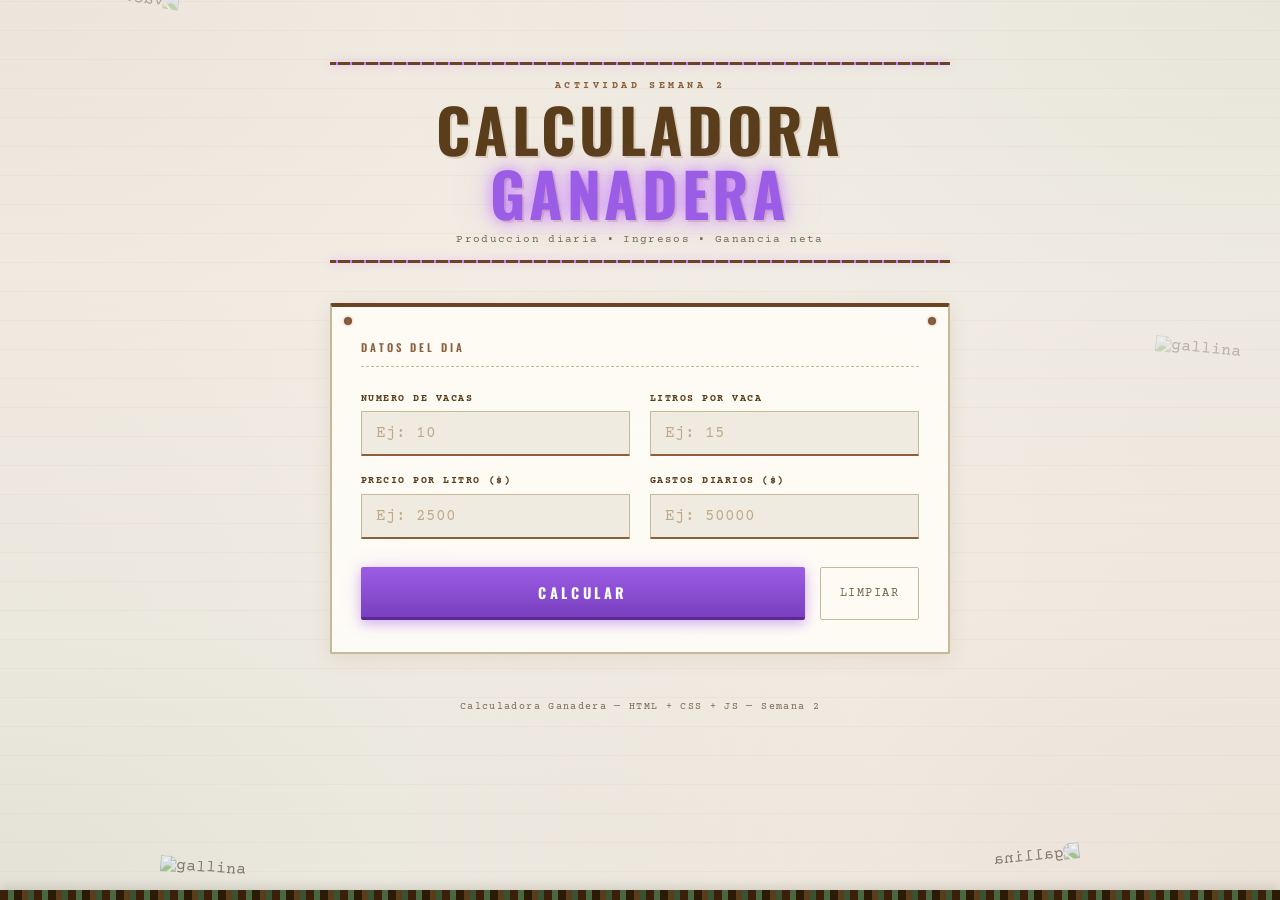
==== index.html @ b3b5ee2a "first commit" ====
<!DOCTYPE html>
<html lang="es">
<head>
  <meta charset="UTF-8" />
  <meta name="viewport" content="width=device-width, initial-scale=1.0"/>
  <title>Calculadora Ganadera</title>
  <link rel="stylesheet" href="style.css" />
</head>
<body>

  <div class="fondo-animales">
    <img src="https://cdn-icons-png.flaticon.com/512/2343/2343316.png" alt="vaca" class="animal a1"/>
    <img src="https://cdn-icons-png.flaticon.com/512/1998/1998610.png" alt="gallina" class="animal a2"/>
    <img src="https://cdn-icons-png.flaticon.com/512/616/616412.png"   alt="cerdo" class="animal a3"/>
    <img src="https://cdn-icons-png.flaticon.com/512/2343/2343316.png" alt="vaca" class="animal a4"/>
    <img src="https://cdn-icons-png.flaticon.com/512/1998/1998610.png" alt="gallina" class="animal a5"/>
    <img src="https://cdn-icons-png.flaticon.com/512/616/616412.png"   alt="cerdo" class="animal a6"/>
    <img src="https://cdn-icons-png.flaticon.com/512/2343/2343316.png" alt="vaca" class="animal a7"/>
    <img src="https://cdn-icons-png.flaticon.com/512/1998/1998610.png" alt="gallina" class="animal a8"/>
  </div>

  <main class="contenedor">

    <header class="encabezado">
      <div class="linea-acento"></div>
      <p class="etiqueta-top">ACTIVIDAD SEMANA 2</p>
      <h1 class="titulo">Calculadora<br/><span>Ganadera</span></h1>
      <p class="subtitulo">Produccion diaria &bull; Ingresos &bull; Ganancia neta</p>
      <div class="linea-acento"></div>
    </header>

    <section class="tarjeta" id="formulario">
      <h2 class="tarjeta-titulo">DATOS DEL DIA</h2>

      <div class="grilla-2">
        <div class="campo">
          <label for="vacas">Numero de vacas</label>
          <input type="number" id="vacas" placeholder="Ej: 10" min="0" />
        </div>
        <div class="campo">
          <label for="litros">Litros por vaca</label>
          <input type="number" id="litros" placeholder="Ej: 15" min="0" step="0.1" />
        </div>
        <div class="campo">
          <label for="precio">Precio por litro ($)</label>
          <input type="number" id="precio" placeholder="Ej: 2500" min="0" step="0.01" />
        </div>
        <div class="campo">
          <label for="gastos">Gastos diarios ($)</label>
          <input type="number" id="gastos" placeholder="Ej: 50000" min="0" step="0.01" />
        </div>
      </div>

      <div class="acciones">
        <button class="btn-principal" id="btn-calcular">CALCULAR</button>
        <button class="btn-secundario" id="btn-limpiar">LIMPIAR</button>
      </div>
    </section>

    <section class="tarjeta" id="resultados">
      <h2 class="tarjeta-titulo">RESULTADOS</h2>

      <div class="metricas">
        <div class="metrica">
          <p class="metrica-etiqueta">Produccion total</p>
          <p class="metrica-valor" id="res-produccion">--</p>
          <p class="metrica-unidad">litros / dia</p>
        </div>
        <div class="metrica">
          <p class="metrica-etiqueta">Ingresos brutos</p>
          <p class="metrica-valor" id="res-ingresos">--</p>
          <p class="metrica-unidad">pesos / dia</p>
        </div>
        <div class="metrica metrica-grande" id="bloque-ganancia">
          <p class="metrica-etiqueta">GANANCIA NETA</p>
          <p class="metrica-valor grande" id="res-ganancia">--</p>
          <p class="metrica-unidad">pesos despues de gastos</p>
        </div>
      </div>

      <div class="alerta" id="mensaje-resultado"></div>
    </section>

  </main>

  <footer class="pie">
    <p>Calculadora Ganadera &mdash; HTML + CSS + JS &mdash; Semana 2</p>
  </footer>

  <script src="app.js"></script>

</body>
</html>
---- style.css ----
@import url('https://fonts.googleapis.com/css2?family=Oswald:wght@400;600;700&family=Courier+Prime:wght@400;700&display=swap');

:root {
  --neon:        #c77dff;
  --neon-fuerte: #9b5de5;
  --neon-brillo: #e0aaff;
  --fondo:       #f5f0e8;
  --fondo-card:  #fffdf7;
  --fondo-input: #f0ebe0;
  --borde:       #c8b89a;
  --borde-neon:  rgba(199, 125, 255, 0.5);
  --tierra:      #8b5e3c;
  --pasto:       #4a6741;
  --madera:      #6b4423;
  --costal:      #5a3e1b;
  --texto:       #2c1f0e;
  --texto-bajo:  #7a6a50;
  --blanco:      #fffdf7;
  --rojo:        #cc3300;
  --verde-ok:    #3a6e20;
}

/* ---- RESET BASE ---- */
*, *::before, *::after {
  box-sizing: border-box;
  margin: 0;
  padding: 0;
}

/* ---- BODY: fondo claro tipo pergamino ---- */
body {
  font-family: 'Courier Prime', monospace;
  background-color: #f5f0e8;
  background-image:
    radial-gradient(ellipse at 0% 0%,   rgba(139,94,60,0.08) 0%, transparent 50%),
    radial-gradient(ellipse at 100% 0%,  rgba(74,103,65,0.08) 0%, transparent 50%),
    radial-gradient(ellipse at 0% 100%,  rgba(74,103,65,0.10) 0%, transparent 50%),
    radial-gradient(ellipse at 100% 100%,rgba(139,94,60,0.10) 0%, transparent 50%);
  color: var(--texto);
  min-height: 100vh;
  display: flex;
  flex-direction: column;
  align-items: center;
  padding: 3rem 1rem 2rem;
  position: relative;
  overflow-x: hidden;
}

/* Textura de papel/pergamino */
body::before {
  content: '';
  position: fixed;
  inset: 0;
  background-image:
    repeating-linear-gradient(
      0deg,
      transparent,
      transparent 28px,
      rgba(139,94,60,0.04) 28px,
      rgba(139,94,60,0.04) 29px
    );
  pointer-events: none;
  z-index: 0;
}

/* Franja inferior de tierra y pasto */
body::after {
  content: '';
  position: fixed;
  bottom: 0;
  left: 0;
  right: 0;
  height: 10px;
  background: repeating-linear-gradient(
    90deg,
    #3a2008 0px,
    #3a2008 8px,
    #4a6741 8px,
    #4a6741 14px,
    #2a1a06 14px,
    #2a1a06 22px,
    #5a3e1b 22px,
    #5a3e1b 28px,
    #3a5231 28px,
    #3a5231 34px
  );
  box-shadow: 0 -2px 12px rgba(0,0,0,0.15);
  z-index: 0;
}

/* ---- ANIMALES DE FONDO ---- */
.fondo-animales {
  position: fixed;
  inset: 0;
  pointer-events: none;
  z-index: 0;
  overflow: hidden;
}

.animal {
  position: absolute;
  opacity: 0.55;
}

.a1 {
  width: 280px;
  bottom: -30px;
  left: -40px;
  transform: scaleX(-1) rotate(-6deg);
}

.a2 {
  width: 200px;
  bottom: 20px;
  left: 160px;
  transform: rotate(4deg);
}

.a3 {
  width: 220px;
  bottom: -20px;
  left: 340px;
  transform: scaleX(-1) rotate(2deg);
}

.a4 {
  width: 260px;
  bottom: -25px;
  right: -30px;
  transform: rotate(-4deg);
}

.a5 {
  width: 190px;
  bottom: 30px;
  right: 200px;
  transform: scaleX(-1) rotate(6deg);
}

.a6 {
  width: 180px;
  top: -15px;
  right: -25px;
  transform: rotate(10deg);
  opacity: 0.35;
}

.a7 {
  width: 210px;
  top: -20px;
  left: -30px;
  transform: scaleX(-1) rotate(-8deg);
  opacity: 0.35;
}

.a8 {
  width: 160px;
  top: 38%;
  right: -35px;
  transform: rotate(5deg);
  opacity: 0.28;
}

/* ---- CONTENEDOR ---- */
.contenedor {
  width: 100%;
  max-width: 620px;
  position: relative;
  z-index: 1;
}

/* ---- ENCABEZADO ---- */
.encabezado {
  text-align: center;
  margin-bottom: 2.5rem;
}

.linea-acento {
  width: 100%;
  height: 3px;
  margin: 0.9rem auto;
  background: repeating-linear-gradient(
    90deg,
    var(--madera) 0px,
    var(--madera) 6px,
    var(--neon)   6px,
    var(--neon)   8px,
    var(--madera) 8px,
    var(--madera) 14px
  );
  box-shadow: 0 0 8px rgba(199,125,255,0.4);
}

.etiqueta-top {
  font-size: 0.62rem;
  font-weight: 700;
  letter-spacing: 0.35em;
  color: var(--tierra);
  margin-bottom: 0.4rem;
  text-transform: uppercase;
}

.titulo {
  font-family: 'Oswald', sans-serif;
  font-size: clamp(2.4rem, 8vw, 3.8rem);
  font-weight: 700;
  line-height: 1.05;
  color: var(--costal);
  letter-spacing: 0.06em;
  text-transform: uppercase;
  text-shadow: 2px 2px 0px rgba(139,94,60,0.2);
}

.titulo span {
  color: var(--neon-fuerte);
  text-shadow:
    2px 2px 0px rgba(139,94,60,0.2),
    0 0 16px var(--neon),
    0 0 40px rgba(199,125,255,0.3);
}

.subtitulo {
  font-size: 0.7rem;
  color: var(--texto-bajo);
  letter-spacing: 0.12em;
  margin-top: 0.5rem;
}

/* ---- TARJETA ---- */
.tarjeta {
  background: rgba(255,253,247,0.88);
  border: 2px solid var(--borde);
  border-top: 4px solid var(--madera);
  border-radius: 2px;
  padding: 2rem 1.8rem;
  margin-bottom: 1.4rem;
  position: relative;
  box-shadow:
    0 4px 20px rgba(139,94,60,0.12),
    0 1px 0 rgba(255,255,255,0.8) inset;
  backdrop-filter: blur(2px);
}

.tarjeta::before,
.tarjeta::after {
  content: '';
  position: absolute;
  width: 8px;
  height: 8px;
  background: radial-gradient(circle, var(--tierra) 30%, var(--madera) 100%);
  border-radius: 50%;
  box-shadow: 0 0 3px rgba(0,0,0,0.3);
}

.tarjeta::before {
  top: 10px;
  left: 12px;
}

.tarjeta::after {
  top: 10px;
  right: 12px;
}

.tarjeta:hover {
  border-top-color: var(--neon-fuerte);
  box-shadow:
    0 4px 24px rgba(139,94,60,0.18),
    0 0 12px rgba(199,125,255,0.1);
  transition: all 0.3s ease;
}

.tarjeta-titulo {
  font-family: 'Oswald', sans-serif;
  font-size: 0.68rem;
  font-weight: 600;
  letter-spacing: 0.28em;
  color: var(--tierra);
  margin-bottom: 1.6rem;
  padding-bottom: 0.7rem;
  border-bottom: 1px dashed var(--borde);
  text-transform: uppercase;
}

/* ---- GRILLA ---- */
.grilla-2 {
  display: grid;
  grid-template-columns: 1fr 1fr;
  gap: 1.2rem;
}

@media (max-width: 480px) {
  .grilla-2 { grid-template-columns: 1fr; }
}

/* ---- CAMPOS ---- */
.campo {
  display: flex;
  flex-direction: column;
  gap: 0.45rem;
}

label {
  font-size: 0.63rem;
  font-weight: 700;
  letter-spacing: 0.15em;
  text-transform: uppercase;
  color: var(--costal);
}

input[type="number"] {
  background: var(--fondo-input);
  border: 1.5px solid var(--borde);
  border-bottom: 2px solid var(--tierra);
  border-radius: 1px;
  padding: 0.75rem 0.9rem;
  font-family: 'Courier Prime', monospace;
  font-size: 1rem;
  color: var(--costal);
  outline: none;
  transition: border-color 0.25s, box-shadow 0.25s;
  width: 100%;
}

input[type="number"]::placeholder {
  color: #bfaa88;
}

input[type="number"]:focus {
  border-color: var(--neon-fuerte);
  border-bottom-color: var(--neon-fuerte);
  box-shadow: 0 0 0 2px rgba(199,125,255,0.15), 0 0 14px rgba(199,125,255,0.08);
}

input[type=number]::-webkit-inner-spin-button,
input[type=number]::-webkit-outer-spin-button {
  -webkit-appearance: none;
  margin: 0;
}
input[type=number] { -moz-appearance: textfield; }

/* ---- BOTONES ---- */
.acciones {
  display: flex;
  gap: 0.9rem;
  margin-top: 1.8rem;
  flex-wrap: wrap;
}

.btn-principal {
  flex: 1;
  min-width: 140px;
  padding: 0.9rem 1rem;
  background: linear-gradient(180deg, var(--neon-fuerte) 0%, #7a3fc0 100%);
  color: #ffffff;
  border: none;
  border-bottom: 3px solid #5a2a90;
  border-radius: 2px;
  font-family: 'Oswald', sans-serif;
  font-size: 0.9rem;
  font-weight: 700;
  letter-spacing: 0.25em;
  cursor: pointer;
  text-transform: uppercase;
  transition: all 0.15s ease;
  box-shadow:
    0 4px 12px rgba(155,93,229,0.4),
    0 0 20px rgba(199,125,255,0.2);
}

.btn-principal:hover {
  background: linear-gradient(180deg, var(--neon) 0%, var(--neon-fuerte) 100%);
  box-shadow:
    0 4px 20px rgba(199,125,255,0.6),
    0 0 40px rgba(199,125,255,0.25);
  transform: translateY(-1px);
}

.btn-principal:active {
  transform: translateY(2px);
  border-bottom-width: 1px;
  box-shadow: none;
}

.btn-secundario {
  padding: 0.9rem 1.2rem;
  background: transparent;
  color: var(--texto-bajo);
  border: 1.5px solid var(--borde);
  border-radius: 2px;
  font-family: 'Courier Prime', monospace;
  font-size: 0.75rem;
  letter-spacing: 0.12em;
  cursor: pointer;
  text-transform: uppercase;
  transition: color 0.2s, border-color 0.2s;
}

.btn-secundario:hover {
  color: var(--tierra);
  border-color: var(--tierra);
}

/* ---- RESULTADOS ---- */
#resultados {
  display: none;
  animation: aparece 0.4s ease;
}

@keyframes aparece {
  from { opacity: 0; transform: translateY(16px); }
  to   { opacity: 1; transform: translateY(0); }
}

/* ---- METRICAS ---- */
.metricas {
  display: grid;
  grid-template-columns: 1fr 1fr;
  gap: 1rem;
  margin-bottom: 1.2rem;
}

@media (max-width: 420px) {
  .metricas { grid-template-columns: 1fr; }
}

.metrica {
  background: rgba(245,240,232,0.8);
  border: 1px solid var(--borde);
  border-left: 3px solid var(--tierra);
  padding: 1rem;
  transition: border-color 0.2s;
}

.metrica:hover {
  border-left-color: var(--neon-fuerte);
}

.metrica-grande {
  grid-column: span 2;
  border-left: 3px solid var(--neon-fuerte);
  background: rgba(199,125,255,0.06);
  box-shadow: inset 0 0 24px rgba(199,125,255,0.05);
}

@media (max-width: 420px) {
  .metrica-grande { grid-column: span 1; }
}

.metrica-etiqueta {
  font-size: 0.57rem;
  letter-spacing: 0.2em;
  text-transform: uppercase;
  color: var(--texto-bajo);
  margin-bottom: 0.35rem;
}

.metrica-valor {
  font-family: 'Oswald', sans-serif;
  font-size: 1.6rem;
  font-weight: 700;
  color: var(--costal);
  line-height: 1.1;
}

.metrica-valor.grande {
  font-size: 2.2rem;
  color: var(--neon-fuerte);
  text-shadow:
    0 0 14px var(--neon),
    0 0 40px rgba(199,125,255,0.3);
}

.metrica-valor.negativo {
  color: var(--rojo);
  text-shadow: 0 0 8px rgba(204,51,0,0.3);
}

.metrica-unidad {
  font-size: 0.58rem;
  color: var(--texto-bajo);
  margin-top: 0.2rem;
  letter-spacing: 0.06em;
}

/* ---- ALERTA ---- */
.alerta {
  font-size: 0.72rem;
  letter-spacing: 0.05em;
  padding: 0.8rem 1rem;
  border-left: 3px solid transparent;
  display: none;
  border-radius: 1px;
}

.alerta.ganancia {
  display: block;
  border-left-color: var(--verde-ok);
  background: rgba(74,103,65,0.1);
  color: var(--verde-ok);
}

.alerta.perdida {
  display: block;
  border-left-color: var(--rojo);
  background: rgba(204,51,0,0.07);
  color: var(--rojo);
}

/* ---- PIE ---- */
.pie {
  text-align: center;
  margin-top: 1.5rem;
  font-size: 0.6rem;
  color: var(--texto-bajo);
  letter-spacing: 0.14em;
  position: relative;
  z-index: 1;
  padding-bottom: 1rem;
}
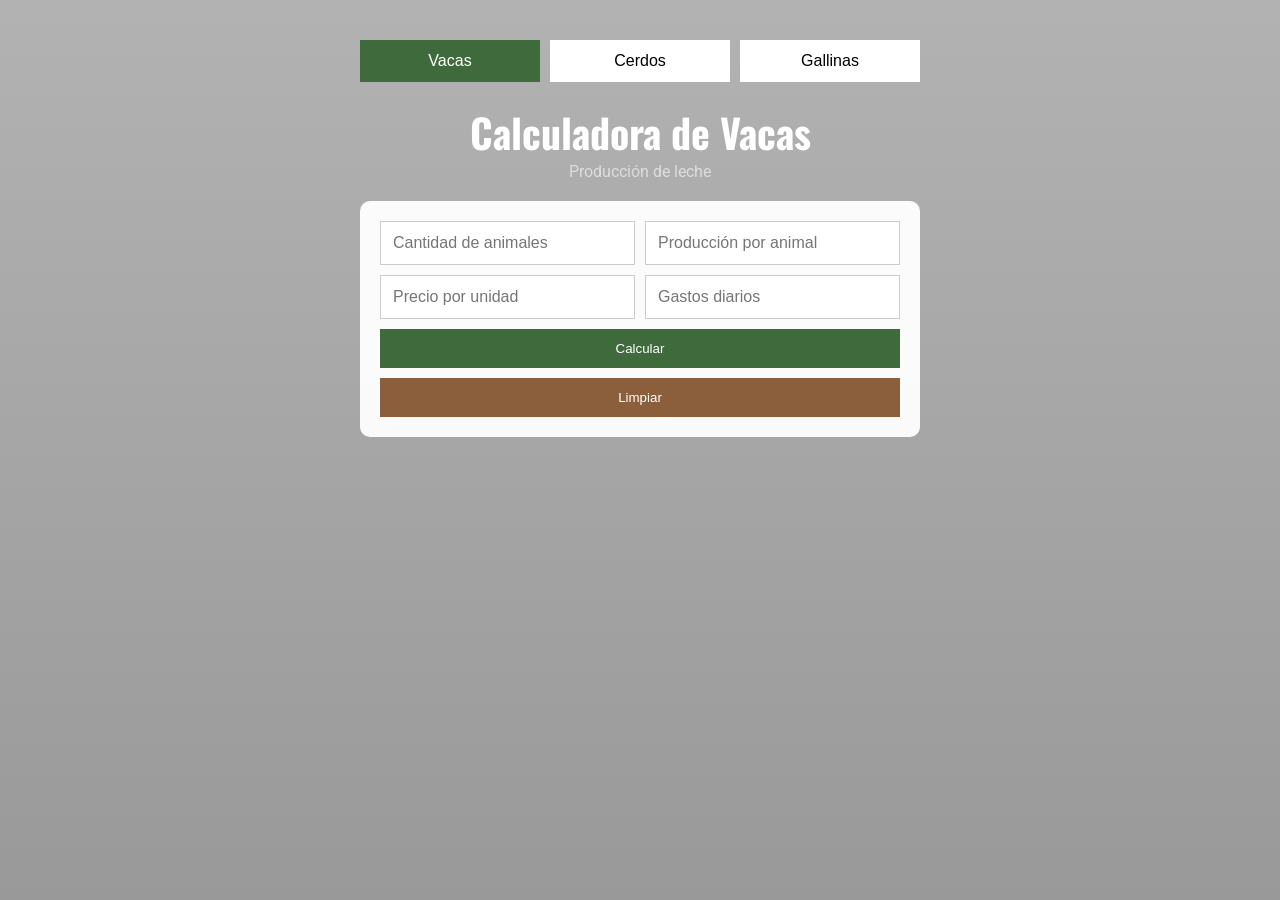
==== commit a45a8afb: "Avance proyecto ganadero" ====
--- a/index.html
+++ b/index.html
@@ -1,93 +1,47 @@
 <!DOCTYPE html>
 <html lang="es">
 <head>
-  <meta charset="UTF-8" />
-  <meta name="viewport" content="width=device-width, initial-scale=1.0"/>
+  <meta charset="UTF-8">
+  <meta name="viewport" content="width=device-width, initial-scale=1.0">
   <title>Calculadora Ganadera</title>
-  <link rel="stylesheet" href="style.css" />
+  <link rel="stylesheet" href="style.css">
 </head>
 <body>
 
-  <div class="fondo-animales">
-    <img src="https://cdn-icons-png.flaticon.com/512/2343/2343316.png" alt="vaca" class="animal a1"/>
-    <img src="https://cdn-icons-png.flaticon.com/512/1998/1998610.png" alt="gallina" class="animal a2"/>
-    <img src="https://cdn-icons-png.flaticon.com/512/616/616412.png"   alt="cerdo" class="animal a3"/>
-    <img src="https://cdn-icons-png.flaticon.com/512/2343/2343316.png" alt="vaca" class="animal a4"/>
-    <img src="https://cdn-icons-png.flaticon.com/512/1998/1998610.png" alt="gallina" class="animal a5"/>
-    <img src="https://cdn-icons-png.flaticon.com/512/616/616412.png"   alt="cerdo" class="animal a6"/>
-    <img src="https://cdn-icons-png.flaticon.com/512/2343/2343316.png" alt="vaca" class="animal a7"/>
-    <img src="https://cdn-icons-png.flaticon.com/512/1998/1998610.png" alt="gallina" class="animal a8"/>
+<main class="contenedor">
+
+  <div class="selector">
+    <button class="animal-btn activo" data-animal="vaca">Vacas</button>
+    <button class="animal-btn" data-animal="cerdo">Cerdos</button>
+    <button class="animal-btn" data-animal="gallina">Gallinas</button>
   </div>
 
-  <main class="contenedor">
+  <header>
+    <h1 id="titulo">Calculadora de Vacas</h1>
+    <p id="subtitulo">Producción de leche</p>
+  </header>
 
-    <header class="encabezado">
-      <div class="linea-acento"></div>
-      <p class="etiqueta-top">ACTIVIDAD SEMANA 2</p>
-      <h1 class="titulo">Calculadora<br/><span>Ganadera</span></h1>
-      <p class="subtitulo">Produccion diaria &bull; Ingresos &bull; Ganancia neta</p>
-      <div class="linea-acento"></div>
-    </header>
+  <section class="tarjeta">
+    <div class="grilla">
+      <input type="number" id="cantidad" placeholder="Cantidad de animales">
+      <input type="number" id="produccion" placeholder="Producción por animal">
+      <input type="number" id="precio" placeholder="Precio por unidad">
+      <input type="number" id="gastos" placeholder="Gastos diarios">
+    </div>
 
-    <section class="tarjeta" id="formulario">
-      <h2 class="tarjeta-titulo">DATOS DEL DIA</h2>
+    <button id="btn-calcular">Calcular</button>
+    <button id="btn-limpiar">Limpiar</button>
+  </section>
 
-      <div class="grilla-2">
-        <div class="campo">
-          <label for="vacas">Numero de vacas</label>
-          <input type="number" id="vacas" placeholder="Ej: 10" min="0" />
-        </div>
-        <div class="campo">
-          <label for="litros">Litros por vaca</label>
-          <input type="number" id="litros" placeholder="Ej: 15" min="0" step="0.1" />
-        </div>
-        <div class="campo">
-          <label for="precio">Precio por litro ($)</label>
-          <input type="number" id="precio" placeholder="Ej: 2500" min="0" step="0.01" />
-        </div>
-        <div class="campo">
-          <label for="gastos">Gastos diarios ($)</label>
-          <input type="number" id="gastos" placeholder="Ej: 50000" min="0" step="0.01" />
-        </div>
-      </div>
+  <section class="tarjeta" id="resultados">
+    <p>Total producido: <span id="res-produccion">--</span></p>
+    <p>Ingresos: <span id="res-ingresos">--</span></p>
+    <p>Ganancia: <span id="res-ganancia">--</span></p>
+    <p id="mensaje"></p>
+  </section>
 
-      <div class="acciones">
-        <button class="btn-principal" id="btn-calcular">CALCULAR</button>
-        <button class="btn-secundario" id="btn-limpiar">LIMPIAR</button>
-      </div>
-    </section>
+</main>
 
-    <section class="tarjeta" id="resultados">
-      <h2 class="tarjeta-titulo">RESULTADOS</h2>
-
-      <div class="metricas">
-        <div class="metrica">
-          <p class="metrica-etiqueta">Produccion total</p>
-          <p class="metrica-valor" id="res-produccion">--</p>
-          <p class="metrica-unidad">litros / dia</p>
-        </div>
-        <div class="metrica">
-          <p class="metrica-etiqueta">Ingresos brutos</p>
-          <p class="metrica-valor" id="res-ingresos">--</p>
-          <p class="metrica-unidad">pesos / dia</p>
-        </div>
-        <div class="metrica metrica-grande" id="bloque-ganancia">
-          <p class="metrica-etiqueta">GANANCIA NETA</p>
-          <p class="metrica-valor grande" id="res-ganancia">--</p>
-          <p class="metrica-unidad">pesos despues de gastos</p>
-        </div>
-      </div>
-
-      <div class="alerta" id="mensaje-resultado"></div>
-    </section>
-
-  </main>
-
-  <footer class="pie">
-    <p>Calculadora Ganadera &mdash; HTML + CSS + JS &mdash; Semana 2</p>
-  </footer>
-
-  <script src="app.js"></script>
-
+<script src="app.js"></script>
 </body>
 </html>
--- a/style.css
+++ b/style.css
@@ -1,520 +1,157 @@
-@import url('https://fonts.googleapis.com/css2?family=Oswald:wght@400;600;700&family=Courier+Prime:wght@400;700&display=swap');
+@import url('https://fonts.googleapis.com/css2?family=Oswald:wght@400;600&family=Roboto:wght@300;400;500&display=swap');
 
 :root {
-  --neon:        #c77dff;
-  --neon-fuerte: #9b5de5;
-  --neon-brillo: #e0aaff;
-  --fondo:       #f5f0e8;
-  --fondo-card:  #fffdf7;
-  --fondo-input: #f0ebe0;
-  --borde:       #c8b89a;
-  --borde-neon:  rgba(199, 125, 255, 0.5);
-  --tierra:      #8b5e3c;
-  --pasto:       #4a6741;
-  --madera:      #6b4423;
-  --costal:      #5a3e1b;
-  --texto:       #2c1f0e;
-  --texto-bajo:  #7a6a50;
-  --blanco:      #fffdf7;
-  --rojo:        #cc3300;
-  --verde-ok:    #3a6e20;
+  --verde: #3f6b3c;
+  --verde-claro: #6f9e5b;
+  --tierra: #8b5e3c;
+  --madera: #5c3b23;
 }
 
-/* ---- RESET BASE ---- */
-*, *::before, *::after {
-  box-sizing: border-box;
+/* BASE */
+* {
   margin: 0;
   padding: 0;
+  box-sizing: border-box;
 }
 
-/* ---- BODY: fondo claro tipo pergamino ---- */
 body {
-  font-family: 'Courier Prime', monospace;
-  background-color: #f5f0e8;
-  background-image:
-    radial-gradient(ellipse at 0% 0%,   rgba(139,94,60,0.08) 0%, transparent 50%),
-    radial-gradient(ellipse at 100% 0%,  rgba(74,103,65,0.08) 0%, transparent 50%),
-    radial-gradient(ellipse at 0% 100%,  rgba(74,103,65,0.10) 0%, transparent 50%),
-    radial-gradient(ellipse at 100% 100%,rgba(139,94,60,0.10) 0%, transparent 50%);
-  color: var(--texto);
+  font-family: 'Roboto', sans-serif;
+  background:
+    linear-gradient(rgba(0,0,0,0.3), rgba(0,0,0,0.4)),
+    url('https://images.unsplash.com/photo-1500595046743-cd271d694d30');
+  background-size: cover;
+  background-position: center;
   min-height: 100vh;
-  display: flex;
-  flex-direction: column;
-  align-items: center;
-  padding: 3rem 1rem 2rem;
-  position: relative;
-  overflow-x: hidden;
+  color: #2b2b2b;
 }
 
-/* Textura de papel/pergamino */
-body::before {
-  content: '';
-  position: fixed;
-  inset: 0;
-  background-image:
-    repeating-linear-gradient(
-      0deg,
-      transparent,
-      transparent 28px,
-      rgba(139,94,60,0.04) 28px,
-      rgba(139,94,60,0.04) 29px
-    );
-  pointer-events: none;
-  z-index: 0;
+/* CONTENEDOR */
+.contenedor {
+  max-width: 600px;
+  margin: auto;
+  padding: 30px 20px;
 }
 
-/* Franja inferior de tierra y pasto */
-body::after {
-  content: '';
-  position: fixed;
-  bottom: 0;
-  left: 0;
-  right: 0;
-  height: 10px;
-  background: repeating-linear-gradient(
-    90deg,
-    #3a2008 0px,
-    #3a2008 8px,
-    #4a6741 8px,
-    #4a6741 14px,
-    #2a1a06 14px,
-    #2a1a06 22px,
-    #5a3e1b 22px,
-    #5a3e1b 28px,
-    #3a5231 28px,
-    #3a5231 34px
-  );
-  box-shadow: 0 -2px 12px rgba(0,0,0,0.15);
-  z-index: 0;
+/* HEADER */
+header {
+  text-align: center;
+  margin-bottom: 20px;
 }
 
-/* ---- ANIMALES DE FONDO ---- */
-.fondo-animales {
-  position: fixed;
-  inset: 0;
-  pointer-events: none;
-  z-index: 0;
-  overflow: hidden;
+#titulo {
+  font-family: 'Oswald';
+  font-size: 2.5rem;
+  color: white;
 }
 
-.animal {
-  position: absolute;
-  opacity: 0.55;
+#subtitulo {
+  color: #ddd;
 }
 
-.a1 {
-  width: 280px;
-  bottom: -30px;
-  left: -40px;
-  transform: scaleX(-1) rotate(-6deg);
+/* SELECTOR */
+.selector {
+  display: flex;
+  gap: 10px;
+  margin-bottom: 20px;
 }
 
-.a2 {
-  width: 200px;
-  bottom: 20px;
-  left: 160px;
-  transform: rotate(4deg);
+.animal-btn {
+  flex: 1;
+  padding: 12px;
+  border: none;
+  background: white;
+  cursor: pointer;
+  transition: 0.3s;
+  font-size: 1rem;
 }
 
-.a3 {
-  width: 220px;
-  bottom: -20px;
-  left: 340px;
-  transform: scaleX(-1) rotate(2deg);
+.animal-btn.activo {
+  background: var(--verde);
+  color: white;
 }
 
-.a4 {
-  width: 260px;
-  bottom: -25px;
-  right: -30px;
-  transform: rotate(-4deg);
+/* TARJETAS */
+.tarjeta {
+  background: rgba(255,255,255,0.95);
+  padding: 20px;
+  margin-bottom: 20px;
+  border-radius: 10px;
 }
 
-.a5 {
-  width: 190px;
-  bottom: 30px;
-  right: 200px;
-  transform: scaleX(-1) rotate(6deg);
+/* INPUTS */
+.grilla {
+  display: grid;
+  grid-template-columns: 1fr 1fr;
+  gap: 10px;
 }
 
-.a6 {
-  width: 180px;
-  top: -15px;
-  right: -25px;
-  transform: rotate(10deg);
-  opacity: 0.35;
+input {
+  padding: 12px;
+  border: 1px solid #ccc;
+  font-size: 1rem;
 }
 
-.a7 {
-  width: 210px;
-  top: -20px;
-  left: -30px;
-  transform: scaleX(-1) rotate(-8deg);
-  opacity: 0.35;
-}
-
-.a8 {
-  width: 160px;
-  top: 38%;
-  right: -35px;
-  transform: rotate(5deg);
-  opacity: 0.28;
-}
-
-/* ---- CONTENEDOR ---- */
-.contenedor {
-  width: 100%;
-  max-width: 620px;
-  position: relative;
-  z-index: 1;
-}
-
-/* ---- ENCABEZADO ---- */
-.encabezado {
-  text-align: center;
-  margin-bottom: 2.5rem;
-}
-
-.linea-acento {
-  width: 100%;
-  height: 3px;
-  margin: 0.9rem auto;
-  background: repeating-linear-gradient(
-    90deg,
-    var(--madera) 0px,
-    var(--madera) 6px,
-    var(--neon)   6px,
-    var(--neon)   8px,
-    var(--madera) 8px,
-    var(--madera) 14px
-  );
-  box-shadow: 0 0 8px rgba(199,125,255,0.4);
-}
-
-.etiqueta-top {
-  font-size: 0.62rem;
-  font-weight: 700;
-  letter-spacing: 0.35em;
-  color: var(--tierra);
-  margin-bottom: 0.4rem;
-  text-transform: uppercase;
-}
-
-.titulo {
-  font-family: 'Oswald', sans-serif;
-  font-size: clamp(2.4rem, 8vw, 3.8rem);
-  font-weight: 700;
-  line-height: 1.05;
-  color: var(--costal);
-  letter-spacing: 0.06em;
-  text-transform: uppercase;
-  text-shadow: 2px 2px 0px rgba(139,94,60,0.2);
-}
-
-.titulo span {
-  color: var(--neon-fuerte);
-  text-shadow:
-    2px 2px 0px rgba(139,94,60,0.2),
-    0 0 16px var(--neon),
-    0 0 40px rgba(199,125,255,0.3);
-}
-
-.subtitulo {
-  font-size: 0.7rem;
-  color: var(--texto-bajo);
-  letter-spacing: 0.12em;
-  margin-top: 0.5rem;
-}
-
-/* ---- TARJETA ---- */
-.tarjeta {
-  background: rgba(255,253,247,0.88);
-  border: 2px solid var(--borde);
-  border-top: 4px solid var(--madera);
-  border-radius: 2px;
-  padding: 2rem 1.8rem;
-  margin-bottom: 1.4rem;
-  position: relative;
-  box-shadow:
-    0 4px 20px rgba(139,94,60,0.12),
-    0 1px 0 rgba(255,255,255,0.8) inset;
-  backdrop-filter: blur(2px);
-}
-
-.tarjeta::before,
-.tarjeta::after {
-  content: '';
-  position: absolute;
-  width: 8px;
-  height: 8px;
-  background: radial-gradient(circle, var(--tierra) 30%, var(--madera) 100%);
-  border-radius: 50%;
-  box-shadow: 0 0 3px rgba(0,0,0,0.3);
-}
-
-.tarjeta::before {
-  top: 10px;
-  left: 12px;
-}
-
-.tarjeta::after {
-  top: 10px;
-  right: 12px;
-}
-
-.tarjeta:hover {
-  border-top-color: var(--neon-fuerte);
-  box-shadow:
-    0 4px 24px rgba(139,94,60,0.18),
-    0 0 12px rgba(199,125,255,0.1);
-  transition: all 0.3s ease;
-}
-
-.tarjeta-titulo {
-  font-family: 'Oswald', sans-serif;
-  font-size: 0.68rem;
-  font-weight: 600;
-  letter-spacing: 0.28em;
-  color: var(--tierra);
-  margin-bottom: 1.6rem;
-  padding-bottom: 0.7rem;
-  border-bottom: 1px dashed var(--borde);
-  text-transform: uppercase;
-}
-
-/* ---- GRILLA ---- */
-.grilla-2 {
-  display: grid;
-  grid-template-columns: 1fr 1fr;
-  gap: 1.2rem;
-}
-
-@media (max-width: 480px) {
-  .grilla-2 { grid-template-columns: 1fr; }
-}
-
-/* ---- CAMPOS ---- */
-.campo {
-  display: flex;
-  flex-direction: column;
-  gap: 0.45rem;
-}
-
-label {
-  font-size: 0.63rem;
-  font-weight: 700;
-  letter-spacing: 0.15em;
-  text-transform: uppercase;
-  color: var(--costal);
-}
-
-input[type="number"] {
-  background: var(--fondo-input);
-  border: 1.5px solid var(--borde);
-  border-bottom: 2px solid var(--tierra);
-  border-radius: 1px;
-  padding: 0.75rem 0.9rem;
-  font-family: 'Courier Prime', monospace;
-  font-size: 1rem;
-  color: var(--costal);
-  outline: none;
-  transition: border-color 0.25s, box-shadow 0.25s;
+/* BOTONES */
+button {
+  margin-top: 10px;
+  padding: 12px;
+  cursor: pointer;
+  border: none;
   width: 100%;
 }
 
-input[type="number"]::placeholder {
-  color: #bfaa88;
+#btn-calcular {
+  background: var(--verde);
+  color: white;
 }
 
-input[type="number"]:focus {
-  border-color: var(--neon-fuerte);
-  border-bottom-color: var(--neon-fuerte);
-  box-shadow: 0 0 0 2px rgba(199,125,255,0.15), 0 0 14px rgba(199,125,255,0.08);
+#btn-limpiar {
+  background: var(--tierra);
+  color: white;
 }
 
-input[type=number]::-webkit-inner-spin-button,
-input[type=number]::-webkit-outer-spin-button {
-  -webkit-appearance: none;
-  margin: 0;
-}
-input[type=number] { -moz-appearance: textfield; }
-
-/* ---- BOTONES ---- */
-.acciones {
-  display: flex;
-  gap: 0.9rem;
-  margin-top: 1.8rem;
-  flex-wrap: wrap;
+/* RESULTADOS */
+#resultados {
+  display: none;
 }
 
-.btn-principal {
-  flex: 1;
-  min-width: 140px;
-  padding: 0.9rem 1rem;
-  background: linear-gradient(180deg, var(--neon-fuerte) 0%, #7a3fc0 100%);
-  color: #ffffff;
-  border: none;
-  border-bottom: 3px solid #5a2a90;
-  border-radius: 2px;
-  font-family: 'Oswald', sans-serif;
-  font-size: 0.9rem;
-  font-weight: 700;
-  letter-spacing: 0.25em;
-  cursor: pointer;
-  text-transform: uppercase;
-  transition: all 0.15s ease;
-  box-shadow:
-    0 4px 12px rgba(155,93,229,0.4),
-    0 0 20px rgba(199,125,255,0.2);
+#mensaje {
+  font-weight: bold;
 }
 
-.btn-principal:hover {
-  background: linear-gradient(180deg, var(--neon) 0%, var(--neon-fuerte) 100%);
-  box-shadow:
-    0 4px 20px rgba(199,125,255,0.6),
-    0 0 40px rgba(199,125,255,0.25);
-  transform: translateY(-1px);
+.ganancia-ok {
+  color: green;
 }
 
-.btn-principal:active {
-  transform: translateY(2px);
-  border-bottom-width: 1px;
-  box-shadow: none;
+.perdida {
+  color: red;
 }
 
-.btn-secundario {
-  padding: 0.9rem 1.2rem;
-  background: transparent;
-  color: var(--texto-bajo);
-  border: 1.5px solid var(--borde);
-  border-radius: 2px;
-  font-family: 'Courier Prime', monospace;
-  font-size: 0.75rem;
-  letter-spacing: 0.12em;
-  cursor: pointer;
-  text-transform: uppercase;
-  transition: color 0.2s, border-color 0.2s;
+/* EFECTO TOUCH */
+button:active {
+  transform: scale(0.97);
 }
 
-.btn-secundario:hover {
-  color: var(--tierra);
-  border-color: var(--tierra);
-}
+/* RESPONSIVE */
+@media (max-width: 600px) {
 
-/* ---- RESULTADOS ---- */
-#resultados {
-  display: none;
-  animation: aparece 0.4s ease;
-}
+  .contenedor {
+    padding: 20px 15px;
+  }
 
-@keyframes aparece {
-  from { opacity: 0; transform: translateY(16px); }
-  to   { opacity: 1; transform: translateY(0); }
-}
+  .selector {
+    flex-direction: column;
+  }
 
-/* ---- METRICAS ---- */
-.metricas {
-  display: grid;
-  grid-template-columns: 1fr 1fr;
-  gap: 1rem;
-  margin-bottom: 1.2rem;
-}
+  .grilla {
+    grid-template-columns: 1fr;
+  }
 
-@media (max-width: 420px) {
-  .metricas { grid-template-columns: 1fr; }
-}
+  #titulo {
+    font-size: 1.8rem;
+  }
 
-.metrica {
-  background: rgba(245,240,232,0.8);
-  border: 1px solid var(--borde);
-  border-left: 3px solid var(--tierra);
-  padding: 1rem;
-  transition: border-color 0.2s;
-}
-
-.metrica:hover {
-  border-left-color: var(--neon-fuerte);
-}
-
-.metrica-grande {
-  grid-column: span 2;
-  border-left: 3px solid var(--neon-fuerte);
-  background: rgba(199,125,255,0.06);
-  box-shadow: inset 0 0 24px rgba(199,125,255,0.05);
-}
-
-@media (max-width: 420px) {
-  .metrica-grande { grid-column: span 1; }
-}
-
-.metrica-etiqueta {
-  font-size: 0.57rem;
-  letter-spacing: 0.2em;
-  text-transform: uppercase;
-  color: var(--texto-bajo);
-  margin-bottom: 0.35rem;
-}
-
-.metrica-valor {
-  font-family: 'Oswald', sans-serif;
-  font-size: 1.6rem;
-  font-weight: 700;
-  color: var(--costal);
-  line-height: 1.1;
-}
-
-.metrica-valor.grande {
-  font-size: 2.2rem;
-  color: var(--neon-fuerte);
-  text-shadow:
-    0 0 14px var(--neon),
-    0 0 40px rgba(199,125,255,0.3);
-}
-
-.metrica-valor.negativo {
-  color: var(--rojo);
-  text-shadow: 0 0 8px rgba(204,51,0,0.3);
-}
-
-.metrica-unidad {
-  font-size: 0.58rem;
-  color: var(--texto-bajo);
-  margin-top: 0.2rem;
-  letter-spacing: 0.06em;
-}
-
-/* ---- ALERTA ---- */
-.alerta {
-  font-size: 0.72rem;
-  letter-spacing: 0.05em;
-  padding: 0.8rem 1rem;
-  border-left: 3px solid transparent;
-  display: none;
-  border-radius: 1px;
-}
-
-.alerta.ganancia {
-  display: block;
-  border-left-color: var(--verde-ok);
-  background: rgba(74,103,65,0.1);
-  color: var(--verde-ok);
-}
-
-.alerta.perdida {
-  display: block;
-  border-left-color: var(--rojo);
-  background: rgba(204,51,0,0.07);
-  color: var(--rojo);
-}
-
-/* ---- PIE ---- */
-.pie {
-  text-align: center;
-  margin-top: 1.5rem;
-  font-size: 0.6rem;
-  color: var(--texto-bajo);
-  letter-spacing: 0.14em;
-  position: relative;
-  z-index: 1;
-  padding-bottom: 1rem;
+  .tarjeta {
+    padding: 15px;
+  }
 }
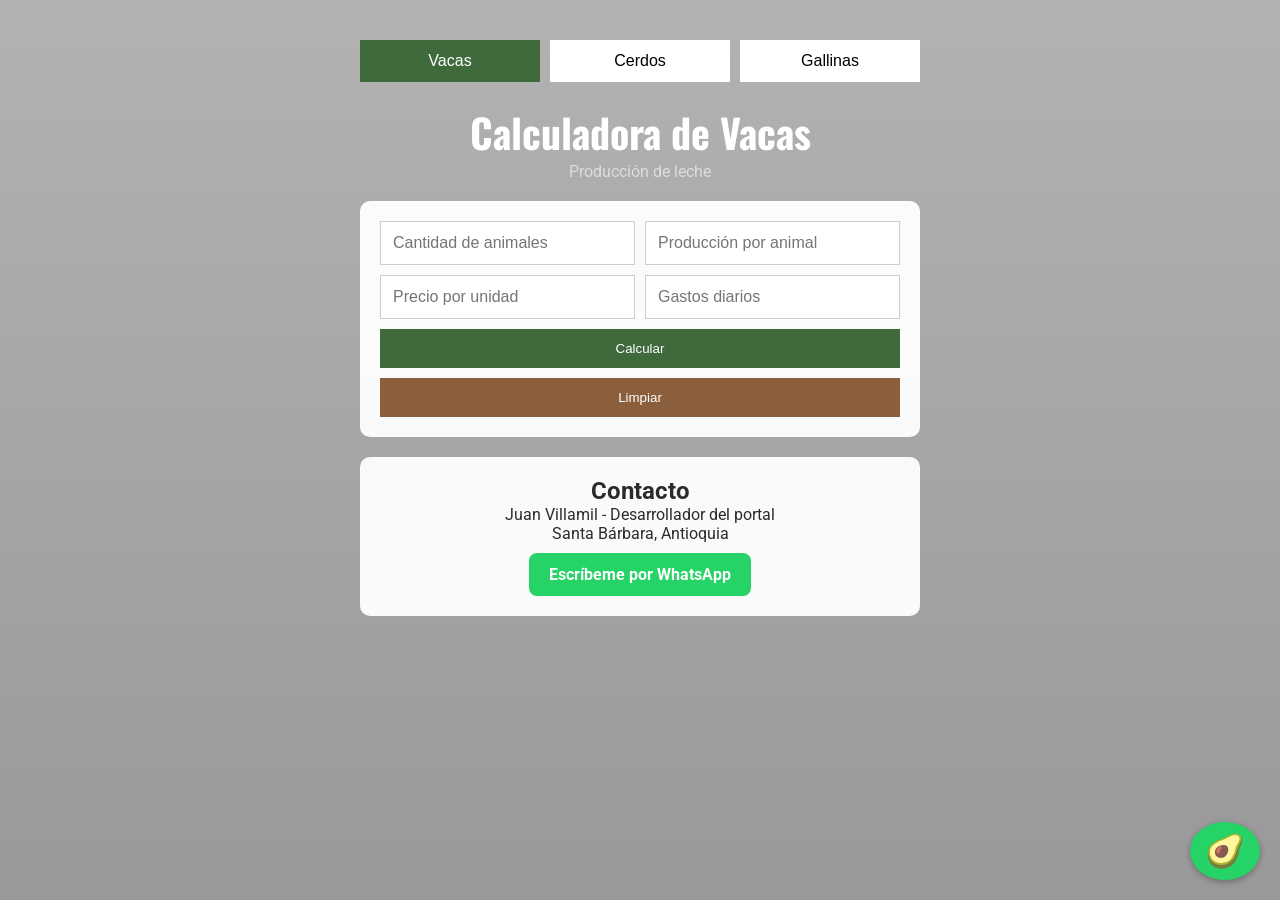
==== commit 926532a3: "Actualización de la calculadora ganadera con botón WhatsApp y README" ====
--- a/index.html
+++ b/index.html
@@ -40,8 +40,23 @@
     <p id="mensaje"></p>
   </section>
 
+  <!-- Sección de contacto -->
+  <section class="tarjeta contacto">
+    <h2>Contacto</h2>
+    <p>Juan Villamil - Desarrollador del portal</p>
+    <p>Santa Bárbara, Antioquia</p>
+    <a href="https://wa.me/573116314007" target="_blank" class="btn-whatsapp">
+      Escríbeme por WhatsApp
+    </a>
+  </section>
+
 </main>
+
+<!-- Botón flotante de WhatsApp -->
+<a href="https://wa.me/573116314007" target="_blank" class="whatsapp-float">
+ 🥑
+</a>
 
 <script src="app.js"></script>
 </body>
-</html>+</html>
--- a/style.css
+++ b/style.css
@@ -132,9 +132,43 @@
   transform: scale(0.97);
 }
 
+/* CONTACTO */
+.contacto {
+  text-align: center;
+}
+
+.btn-whatsapp {
+  display: inline-block;
+  margin-top: 10px;
+  padding: 12px 20px;
+  background: #25D366; /* color oficial de WhatsApp */
+  color: white;
+  font-weight: bold;
+  border-radius: 8px;
+  text-decoration: none;
+  transition: 0.3s;
+}
+
+.btn-whatsapp:hover {
+  background: #1ebe5d;
+}
+
+/* BOTÓN FLOTANTE */
+.whatsapp-float {
+  position: fixed;
+  bottom: 20px;
+  right: 20px;
+  background: #25D366;
+  color: white;
+  font-size: 2rem;
+  padding: 10px 15px;
+  border-radius: 50%;
+  text-decoration: none;
+  box-shadow: 0 2px 6px rgba(0,0,0,0.3);
+}
+
 /* RESPONSIVE */
 @media (max-width: 600px) {
-
   .contenedor {
     padding: 20px 15px;
   }
@@ -154,4 +188,4 @@
   .tarjeta {
     padding: 15px;
   }
-}+}
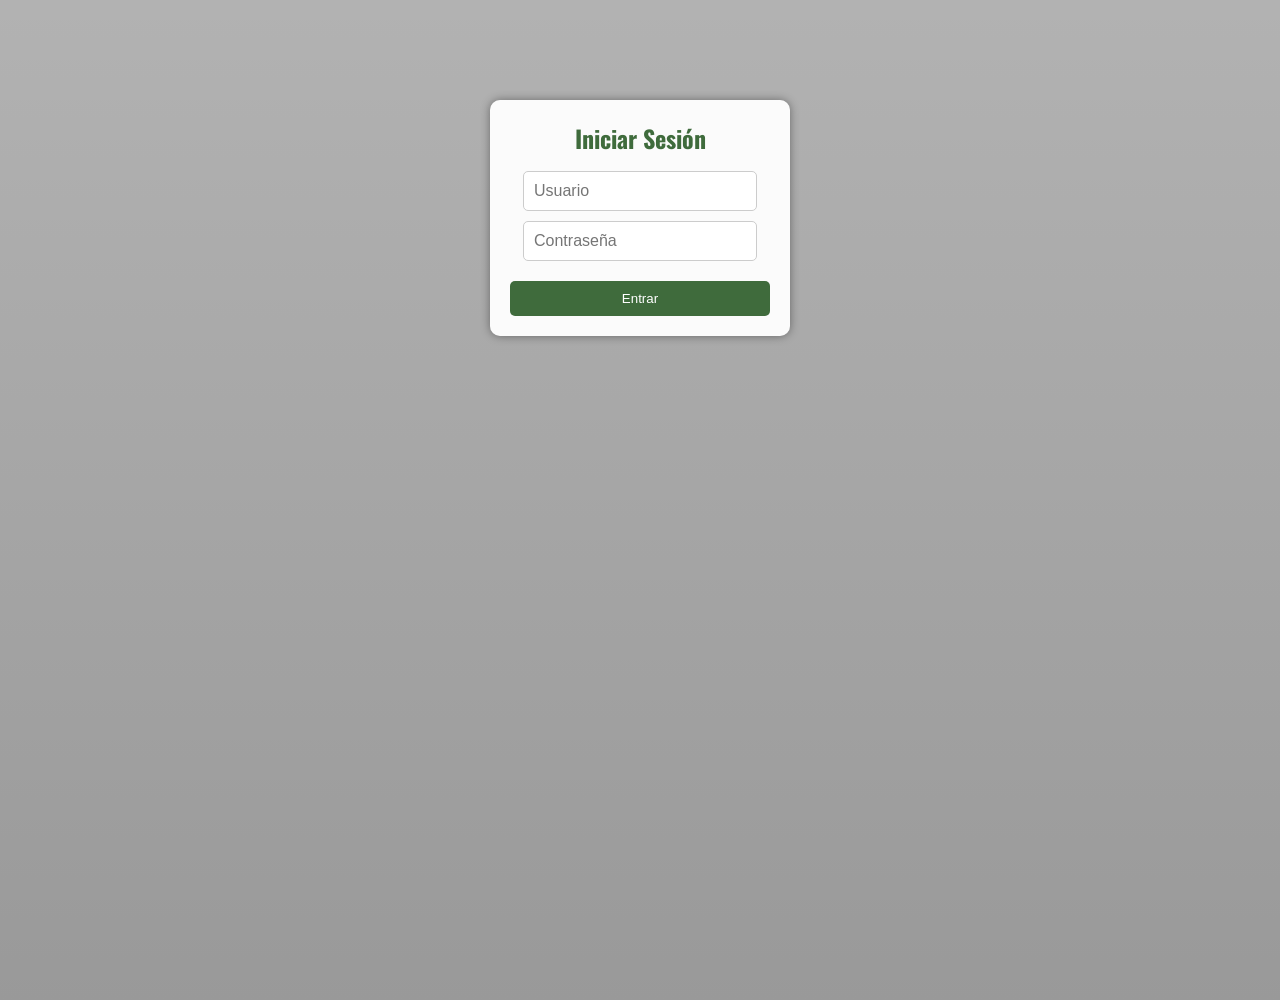
==== commit 1889605a: "Integración de inicio de sesión en la calculadora ganadera" ====
--- a/index.html
+++ b/index.html
@@ -8,7 +8,17 @@
 </head>
 <body>
 
-<main class="contenedor">
+<!-- LOGIN -->
+<div id="login-container">
+  <h2>Iniciar Sesión</h2>
+  <input type="text" id="username" placeholder="Usuario">
+  <input type="password" id="password" placeholder="Contraseña">
+  <button id="btn-login">Entrar</button>
+  <p id="error-msg" class="error">Usuario o contraseña incorrectos</p>
+</div>
+
+<!-- APP -->
+<main class="contenedor" id="app-container" style="display:none;">
 
   <div class="selector">
     <button class="animal-btn activo" data-animal="vaca">Vacas</button>
@@ -50,12 +60,13 @@
     </a>
   </section>
 
+  <!-- Botón flotante de WhatsApp -->
+  <a href="https://wa.me/573116314007" target="_blank" class="whatsapp-float">
+    🥑
+  </a>
+
+  <button id="btn-logout">Cerrar Sesión</button>
 </main>
-
-<!-- Botón flotante de WhatsApp -->
-<a href="https://wa.me/573116314007" target="_blank" class="whatsapp-float">
- 🥑
-</a>
 
 <script src="app.js"></script>
 </body>
--- a/style.css
+++ b/style.css
@@ -25,6 +25,53 @@
   color: #2b2b2b;
 }
 
+/* LOGIN */
+#login-container {
+  background: rgba(255,255,255,0.95);
+  padding: 20px;
+  border-radius: 10px;
+  max-width: 300px;
+  margin: 100px auto;
+  text-align: center;
+  box-shadow: 0 0 10px rgba(0,0,0,0.4);
+}
+
+#login-container h2 {
+  font-family: 'Oswald';
+  margin-bottom: 15px;
+  color: var(--verde);
+}
+
+#login-container input {
+  display: block;
+  margin: 10px auto;
+  padding: 10px;
+  width: 90%;
+  border: 1px solid #ccc;
+  border-radius: 5px;
+}
+
+#login-container button {
+  background: var(--verde);
+  color: white;
+  border: none;
+  padding: 10px 20px;
+  margin-top: 10px;
+  border-radius: 5px;
+  cursor: pointer;
+  width: 100%;
+}
+
+#login-container button:hover {
+  background: var(--verde-claro);
+}
+
+.error {
+  color: red;
+  display: none;
+  margin-top: 10px;
+}
+
 /* CONTENEDOR */
 .contenedor {
   max-width: 600px;
@@ -110,6 +157,12 @@
   color: white;
 }
 
+#btn-logout {
+  background: var(--madera);
+  color: white;
+  margin-top: 20px;
+}
+
 /* RESULTADOS */
 #resultados {
   display: none;
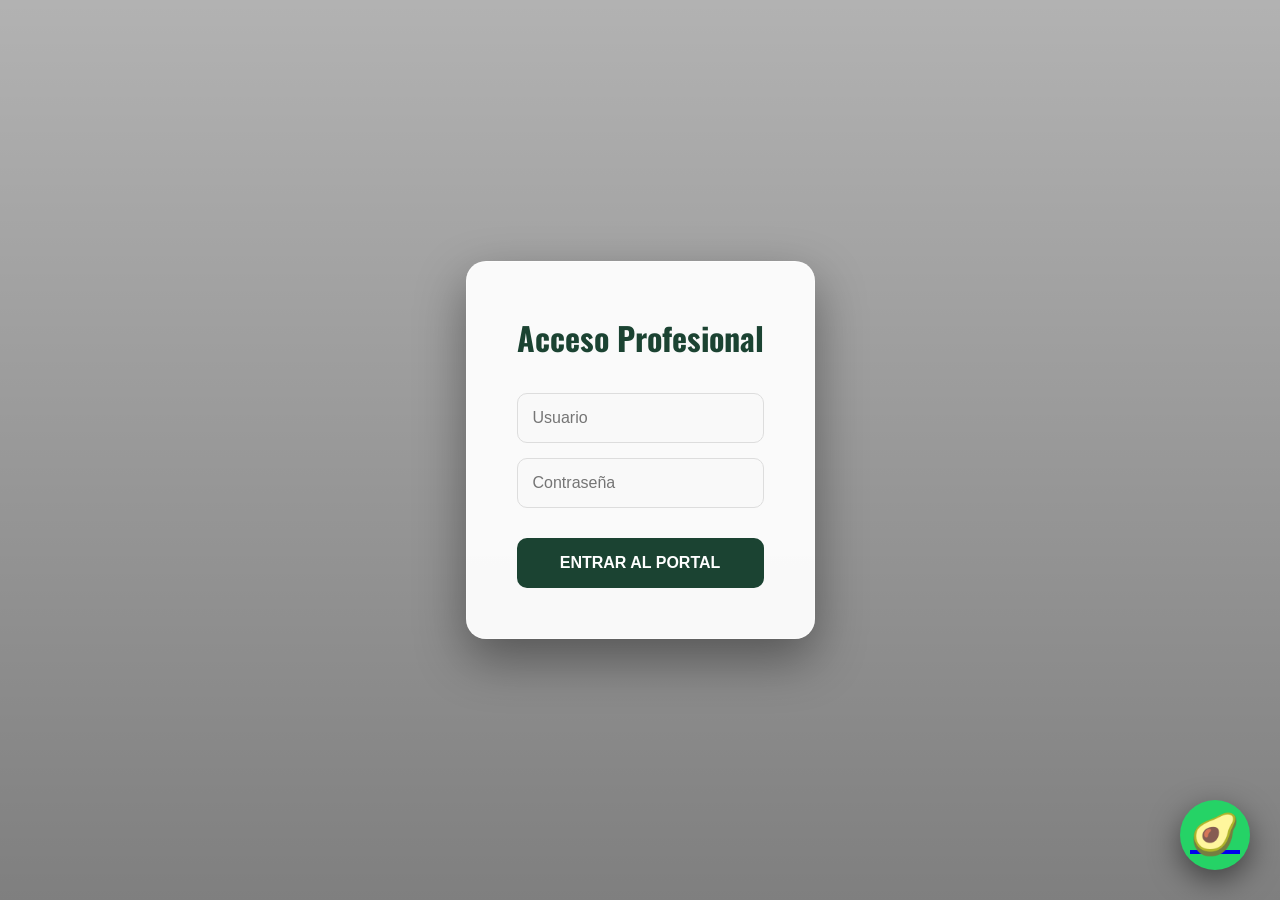
==== commit 3ed81035: "Feat: Persistencia de estado por animal, rediseño Glassmorphism y glosario técnico v4.0" ====
--- a/index.html
+++ b/index.html
@@ -3,71 +3,73 @@
 <head>
   <meta charset="UTF-8">
   <meta name="viewport" content="width=device-width, initial-scale=1.0">
-  <title>Calculadora Ganadera</title>
+  <title>Calculadora Ganadera Pro - Portal Rural</title>
   <link rel="stylesheet" href="style.css">
 </head>
 <body>
 
-<!-- LOGIN -->
 <div id="login-container">
-  <h2>Iniciar Sesión</h2>
+  <h2>Acceso Profesional</h2>
   <input type="text" id="username" placeholder="Usuario">
   <input type="password" id="password" placeholder="Contraseña">
-  <button id="btn-login">Entrar</button>
-  <p id="error-msg" class="error">Usuario o contraseña incorrectos</p>
+  <button id="btn-login">Entrar al Portal</button>
+  <p id="error-msg" class="error">Credenciales incorrectas</p>
 </div>
 
-<!-- APP -->
 <main class="contenedor" id="app-container" style="display:none;">
 
   <div class="selector">
     <button class="animal-btn activo" data-animal="vaca">Vacas</button>
     <button class="animal-btn" data-animal="cerdo">Cerdos</button>
     <button class="animal-btn" data-animal="gallina">Gallinas</button>
+    <button class="animal-btn" data-animal="oveja">Ovejas</button>
+    <button class="animal-btn" data-animal="cabra">Cabras</button>
+    <button class="animal-btn" data-animal="pez">Peces</button>
   </div>
 
   <header>
-    <h1 id="titulo">Calculadora de Vacas</h1>
+    <h1 id="titulo">Gestión de Vacas</h1>
     <p id="subtitulo">Producción de leche</p>
   </header>
 
   <section class="tarjeta">
     <div class="grilla">
-      <input type="number" id="cantidad" placeholder="Cantidad de animales">
-      <input type="number" id="produccion" placeholder="Producción por animal">
-      <input type="number" id="precio" placeholder="Precio por unidad">
-      <input type="number" id="gastos" placeholder="Gastos diarios">
+      <div class="input-group">
+        <label>Población Actual</label>
+        <input type="number" id="cantidad" placeholder="Ej: 50">
+      </div>
+      <div class="input-group">
+        <label>Producción/Animal</label>
+        <input type="number" id="produccion" placeholder="L, Kg o U">
+      </div>
+      <div class="input-group">
+        <label>Precio de Venta</label>
+        <input type="number" id="precio" placeholder="$ Unidad">
+      </div>
+      <div class="input-group">
+        <label>Costos Operativos</label>
+        <input type="number" id="gastos" placeholder="$ Total diario">
+      </div>
     </div>
 
-    <button id="btn-calcular">Calcular</button>
-    <button id="btn-limpiar">Limpiar</button>
+    <button id="btn-calcular">Realizar Cálculo</button>
+    <button id="btn-limpiar">Limpiar Datos</button>
   </section>
 
   <section class="tarjeta" id="resultados">
-    <p>Total producido: <span id="res-produccion">--</span></p>
-    <p>Ingresos: <span id="res-ingresos">--</span></p>
-    <p>Ganancia: <span id="res-ganancia">--</span></p>
+    <p>Volumen Total: <span id="res-produccion">--</span></p>
+    <p>Ingresos Brutos: <span id="res-ingresos">--</span></p>
+    <p>Utilidad Neta: <span id="res-ganancia">--</span></p>
     <p id="mensaje"></p>
   </section>
 
-  <!-- Sección de contacto -->
-  <section class="tarjeta contacto">
-    <h2>Contacto</h2>
-    <p>Juan Villamil - Desarrollador del portal</p>
-    <p>Santa Bárbara, Antioquia</p>
-    <a href="https://wa.me/573116314007" target="_blank" class="btn-whatsapp">
-      Escríbeme por WhatsApp
-    </a>
-  </section>
-
-  <!-- Botón flotante de WhatsApp -->
-  <a href="https://wa.me/573116314007" target="_blank" class="whatsapp-float">
-    🥑
-  </a>
+  <a href="glosario.html" class="btn-enlace">Abrir Glosario Técnico</a>
 
   <button id="btn-logout">Cerrar Sesión</button>
 </main>
 
+<a href="https://wa.me/573116314007" target="_blank" class="whatsapp-float">🥑</a>
+
 <script src="app.js"></script>
 </body>
-</html>
+</html>
--- a/style.css
+++ b/style.css
@@ -1,13 +1,31 @@
-@import url('https://fonts.googleapis.com/css2?family=Oswald:wght@400;600&family=Roboto:wght@300;400;500&display=swap');
+/* ============================================================
+   ESTILOS PROFESIONALES - PORTAL RURAL EL PROGRESO (v4.0)
+   ============================================================ */
+
+/* Importación de tipografías premium */
+@import url('https://fonts.googleapis.com/css2?family=Oswald:wght@400;600&family=Roboto:wght@300;400;500;700&display=swap');
 
 :root {
-  --verde: #3f6b3c;
-  --verde-claro: #6f9e5b;
-  --tierra: #8b5e3c;
-  --madera: #5c3b23;
-}
-
-/* BASE */
+  /* Paleta de Colores de Nivel Senior */
+  --verde-pro: #1b4332;        /* Verde Bosque Profundo */
+  --verde-hover: #2d6a4f;      /* Verde Esmeralda Suave */
+  --madera-pro: #432818;       /* Café Roble */
+  --tierra-pro: #99582a;       /* Tierra Arcillosa */
+  --glass: rgba(255, 255, 255, 0.95); /* Efecto Cristal */
+  --sombra-pro: 0 20px 50px rgba(0,0,0,0.4);
+  --borde-glass: 1px solid rgba(255, 255, 255, 0.4);
+  
+  /* Colores Específicos para Categorías del Glosario */
+  --finanzas-color: #0d47a1;
+  --bovinos-color: #1b5e20;
+  --cerdos-color: #bf360c;
+  --aves-color: #b71c1c;
+  --ovinos-color: #5d4037;
+  --peces-color: #01579b;
+  --generales-color: #37474f;
+}
+
+/* 1. RESET Y CONFIGURACIÓN BASE */
 * {
   margin: 0;
   padding: 0;
@@ -16,229 +34,375 @@
 
 body {
   font-family: 'Roboto', sans-serif;
-  background:
-    linear-gradient(rgba(0,0,0,0.3), rgba(0,0,0,0.4)),
-    url('https://images.unsplash.com/photo-1500595046743-cd271d694d30');
+  /* Fondo: Paisaje rural de alta resolución con filtro oscuro */
+  background: 
+    linear-gradient(rgba(0,0,0,0.3), rgba(0,0,0,0.5)), 
+    url('https://images.unsplash.com/photo-1500382017468-9049fed747ef?q=80&w=2000&auto=format&fit=crop');
   background-size: cover;
   background-position: center;
+  background-attachment: fixed;
   min-height: 100vh;
-  color: #2b2b2b;
-}
-
-/* LOGIN */
+  display: flex;
+  align-items: center;
+  justify-content: center;
+  color: #222;
+  line-height: 1.6;
+}
+
+/* 2. MARCO ESTRUCTURAL (Frame Wrapper) */
+.contenedor, .contenedor-ext {
+  max-width: 800px;
+  width: 95%;
+  margin: 40px auto;
+  padding: 40px;
+  background: rgba(255, 255, 255, 0.1); /* El marco exterior */
+  backdrop-filter: blur(12px);
+  border-radius: 30px;
+  border: var(--borde-glass);
+  box-shadow: var(--sombra-pro);
+}
+
+/* Ampliación para el glosario */
+.contenedor-ext {
+  max-width: 1000px;
+}
+
+header {
+  text-align: center;
+  margin-bottom: 40px;
+}
+
+#titulo {
+  font-family: 'Oswald';
+  font-size: 3.5rem;
+  color: white;
+  text-transform: uppercase;
+  letter-spacing: -1px;
+  text-shadow: 0 5px 15px rgba(0,0,0,0.5);
+}
+
+#subtitulo {
+  color: #fff;
+  font-weight: 300;
+  font-size: 1.2rem;
+  opacity: 0.9;
+}
+
+/* 3. SISTEMA DE LOGIN */
 #login-container {
-  background: rgba(255,255,255,0.95);
-  padding: 20px;
-  border-radius: 10px;
-  max-width: 300px;
-  margin: 100px auto;
+  background: var(--glass);
+  padding: 50px;
+  border-radius: 20px;
+  max-width: 400px;
+  margin: auto;
   text-align: center;
-  box-shadow: 0 0 10px rgba(0,0,0,0.4);
+  box-shadow: var(--sombra-pro);
+  border: var(--borde-glass);
 }
 
 #login-container h2 {
   font-family: 'Oswald';
-  margin-bottom: 15px;
-  color: var(--verde);
+  color: var(--verde-pro);
+  margin-bottom: 30px;
+  font-size: 2rem;
 }
 
 #login-container input {
   display: block;
-  margin: 10px auto;
-  padding: 10px;
-  width: 90%;
-  border: 1px solid #ccc;
-  border-radius: 5px;
+  margin: 15px auto;
+  padding: 15px;
+  width: 100%;
+  border: 1px solid #ddd;
+  border-radius: 10px;
+  background: #f9f9f9;
+  font-size: 1rem;
 }
 
 #login-container button {
-  background: var(--verde);
-  color: white;
+  background: var(--verde-pro);
+  color: white;
+  padding: 16px;
+  border-radius: 10px;
   border: none;
-  padding: 10px 20px;
-  margin-top: 10px;
-  border-radius: 5px;
   cursor: pointer;
   width: 100%;
+  font-weight: bold;
+  font-size: 1rem;
+  transition: 0.3s ease;
 }
 
 #login-container button:hover {
-  background: var(--verde-claro);
+  background: var(--verde-hover);
+  transform: translateY(-3px);
 }
 
 .error {
-  color: red;
+  color: #b71c1c;
+  font-weight: bold;
   display: none;
-  margin-top: 10px;
-}
-
-/* CONTENEDOR */
-.contenedor {
-  max-width: 600px;
-  margin: auto;
-  padding: 30px 20px;
-}
-
-/* HEADER */
-header {
-  text-align: center;
-  margin-bottom: 20px;
-}
-
-#titulo {
-  font-family: 'Oswald';
-  font-size: 2.5rem;
-  color: white;
-}
-
-#subtitulo {
-  color: #ddd;
-}
-
-/* SELECTOR */
+  margin-top: 15px;
+}
+
+/* 4. SELECTOR DE ANIMALES (6 ESPECIES) */
 .selector {
   display: flex;
-  gap: 10px;
-  margin-bottom: 20px;
+  flex-wrap: wrap; /* Soporta las dos filas de 3 */
+  gap: 15px;
+  margin-bottom: 35px;
 }
 
 .animal-btn {
-  flex: 1;
-  padding: 12px;
+  flex: 1 1 calc(33.333% - 15px);
+  padding: 16px;
   border: none;
   background: white;
+  color: #444;
   cursor: pointer;
-  transition: 0.3s;
-  font-size: 1rem;
+  transition: 0.3s cubic-bezier(0.4, 0, 0.2, 1);
+  border-radius: 12px;
+  font-weight: 700;
+  box-shadow: 0 4px 6px rgba(0,0,0,0.1);
 }
 
 .animal-btn.activo {
-  background: var(--verde);
-  color: white;
-}
-
-/* TARJETAS */
-.tarjeta {
-  background: rgba(255,255,255,0.95);
-  padding: 20px;
-  margin-bottom: 20px;
-  border-radius: 10px;
-}
-
-/* INPUTS */
+  background: var(--verde-pro);
+  color: white;
+  transform: scale(1.05);
+}
+
+.animal-btn:hover:not(.activo) {
+  background: #f0f0f0;
+}
+
+/* 5. CALCULADORA: TARJETAS E INPUTS */
+.tarjeta, .tarjeta-glosario-principal {
+  background: var(--glass);
+  padding: 35px;
+  margin-bottom: 25px;
+  border-radius: 20px;
+  box-shadow: 0 10px 30px rgba(0,0,0,0.1);
+  border: 1px solid rgba(255,255,255,0.8);
+}
+
 .grilla {
   display: grid;
   grid-template-columns: 1fr 1fr;
-  gap: 10px;
-}
-
-input {
-  padding: 12px;
-  border: 1px solid #ccc;
+  gap: 20px;
+}
+
+.input-group label {
+  display: block;
+  font-size: 0.9rem;
+  font-weight: 700;
+  margin-bottom: 8px;
+  color: var(--madera-pro);
+}
+
+input[type="number"] {
+  width: 100%;
+  padding: 14px;
+  border: 2px solid #eee;
+  border-radius: 10px;
   font-size: 1rem;
-}
-
-/* BOTONES */
+  transition: 0.3s;
+}
+
+input[type="number"]:focus {
+  border-color: var(--verde-pro);
+  outline: none;
+  background: #fff;
+}
+
+/* 6. BOTONES DE ACCIÓN */
 button {
-  margin-top: 10px;
-  padding: 12px;
+  margin-top: 15px;
+  padding: 16px;
+  border-radius: 12px;
+  border: none;
+  font-weight: 800;
+  text-transform: uppercase;
   cursor: pointer;
-  border: none;
+  transition: 0.2s;
   width: 100%;
 }
 
-#btn-calcular {
-  background: var(--verde);
-  color: white;
-}
-
-#btn-limpiar {
-  background: var(--tierra);
-  color: white;
-}
-
-#btn-logout {
-  background: var(--madera);
-  color: white;
-  margin-top: 20px;
-}
-
-/* RESULTADOS */
+button:active { transform: scale(0.96); }
+
+#btn-calcular { background: var(--verde-pro); color: white; }
+#btn-limpiar { background: var(--tierra-pro); color: white; }
+#btn-logout { background: var(--madera-pro); color: white; margin-top: 40px; }
+
+.btn-enlace, .btn-volver {
+  display: block;
+  text-align: center;
+  background: white;
+  color: var(--verde-pro);
+  border: 3px solid var(--verde-pro);
+  padding: 18px;
+  text-decoration: none;
+  font-weight: 900;
+  border-radius: 15px;
+  margin: 20px 0;
+  transition: 0.3s;
+}
+
+.btn-enlace:hover, .btn-volver:hover {
+  background: var(--verde-pro);
+  color: white;
+}
+
+/* 7. RESULTADOS */
 #resultados {
   display: none;
+  border-left: 10px solid var(--verde-pro);
+  background: #f8faf8;
+}
+
+#resultados p {
+  font-size: 1.2rem;
+  margin-bottom: 10px;
 }
 
 #mensaje {
-  font-weight: bold;
-}
-
-.ganancia-ok {
-  color: green;
-}
-
-.perdida {
-  color: red;
-}
-
-/* EFECTO TOUCH */
-button:active {
-  transform: scale(0.97);
-}
-
-/* CONTACTO */
+  font-weight: 900;
+  font-size: 1.5rem;
+  text-align: center;
+  margin-top: 20px;
+}
+
+.ganancia-ok { color: #1b4332; }
+.perdida { color: #a4161a; }
+
+/* 8. GLOSARIO: TABLAS Y ALINEACIÓN (CORRECCIÓN DESCUADRE) */
+.seccion-categoria { margin-bottom: 40px; }
+
+.titulo-categoria {
+  font-family: 'Oswald';
+  color: white;
+  padding: 15px 25px;
+  border-radius: 15px 15px 0 0;
+  text-transform: uppercase;
+  font-size: 1.4rem;
+}
+
+/* Colores Dinámicos Glosario */
+.finanzas { background: var(--finanzas-color); }
+.bovinos { background: var(--bovinos-color); }
+.cerdos { background: var(--cerdos-color); }
+.aves { background: var(--aves-color); }
+.ovinos { background: var(--ovinos-color); }
+.peces { background: var(--peces-color); }
+.generales { background: var(--generales-color); }
+
+.tabla-contenedor {
+  border: 1px solid #ddd;
+  border-top: none;
+  border-radius: 0 0 15px 15px;
+  overflow: hidden;
+}
+
+.tabla-glosario {
+  width: 100%;
+  border-collapse: collapse;
+  background: white;
+  table-layout: fixed; /* Crucial para evitar el descuadre */
+}
+
+.tabla-glosario th {
+  background: #f8fafc;
+  color: #475569;
+  padding: 15px;
+  text-align: left;
+  border-bottom: 2px solid #e2e8f0;
+}
+
+/* Definición de anchos fijos para columnas */
+.col-termino { width: 30%; }
+.col-def { width: 70%; }
+
+.tabla-glosario td {
+  padding: 15px;
+  border-bottom: 1px solid #eee;
+  vertical-align: top;
+  line-height: 1.5;
+  color: #333;
+  word-wrap: break-word; /* Evita que el texto rompa la tabla */
+}
+
+.tabla-glosario tr:hover { background: #f1f8f1; }
+.tabla-glosario strong { color: var(--verde-pro); }
+
+/* 9. CONTACTO Y WHATSAPP (CENTRADO PERFECTO) */
 .contacto {
+  display: flex;
+  flex-direction: column;
+  align-items: center;
+  justify-content: center;
   text-align: center;
+}
+
+.contacto h2 {
+  font-family: 'Oswald';
+  margin-bottom: 15px;
+  color: var(--madera-pro);
 }
 
 .btn-whatsapp {
   display: inline-block;
-  margin-top: 10px;
-  padding: 12px 20px;
-  background: #25D366; /* color oficial de WhatsApp */
-  color: white;
+  padding: 15px 30px;
+  background: #25D366;
+  color: white;
+  border-radius: 12px;
+  text-decoration: none;
   font-weight: bold;
-  border-radius: 8px;
-  text-decoration: none;
+  margin-top: 20px;
+  box-shadow: 0 5px 15px rgba(37, 211, 102, 0.4);
+  width: fit-content;
   transition: 0.3s;
 }
 
 .btn-whatsapp:hover {
-  background: #1ebe5d;
-}
-
-/* BOTÓN FLOTANTE */
+  background: #128c7e;
+  transform: translateY(-3px);
+}
+
 .whatsapp-float {
   position: fixed;
-  bottom: 20px;
-  right: 20px;
+  bottom: 30px;
+  right: 30px;
   background: #25D366;
-  color: white;
-  font-size: 2rem;
-  padding: 10px 15px;
+  width: 70px;
+  height: 70px;
+  display: flex;
+  align-items: center;
+  justify-content: center;
   border-radius: 50%;
-  text-decoration: none;
-  box-shadow: 0 2px 6px rgba(0,0,0,0.3);
-}
-
-/* RESPONSIVE */
+  box-shadow: 0 10px 30px rgba(0,0,0,0.5);
+  font-size: 2.5rem;
+  z-index: 1000;
+  transition: 0.3s;
+}
+
+.whatsapp-float:hover { transform: scale(1.1) rotate(15deg); }
+
+/* 10. RESPONSIVIDAD (ADAPTACIÓN A MÓVILES) */
 @media (max-width: 600px) {
-  .contenedor {
-    padding: 20px 15px;
+  .contenedor, .contenedor-ext {
+    padding: 20px;
+    border-radius: 0;
+    margin: 0;
+    width: 100%;
   }
-
-  .selector {
-    flex-direction: column;
-  }
-
-  .grilla {
-    grid-template-columns: 1fr;
-  }
-
-  #titulo {
-    font-size: 1.8rem;
-  }
-
-  .tarjeta {
-    padding: 15px;
-  }
-}
+  
+  #titulo { font-size: 2.2rem; }
+  
+  .selector { flex-direction: column; }
+  .animal-btn { flex: 1 1 100%; }
+  
+  .grilla { grid-template-columns: 1fr; }
+  
+  .col-termino { width: 40%; }
+  .col-def { width: 60%; }
+  
+  .tabla-glosario { font-size: 0.85rem; }
+}
